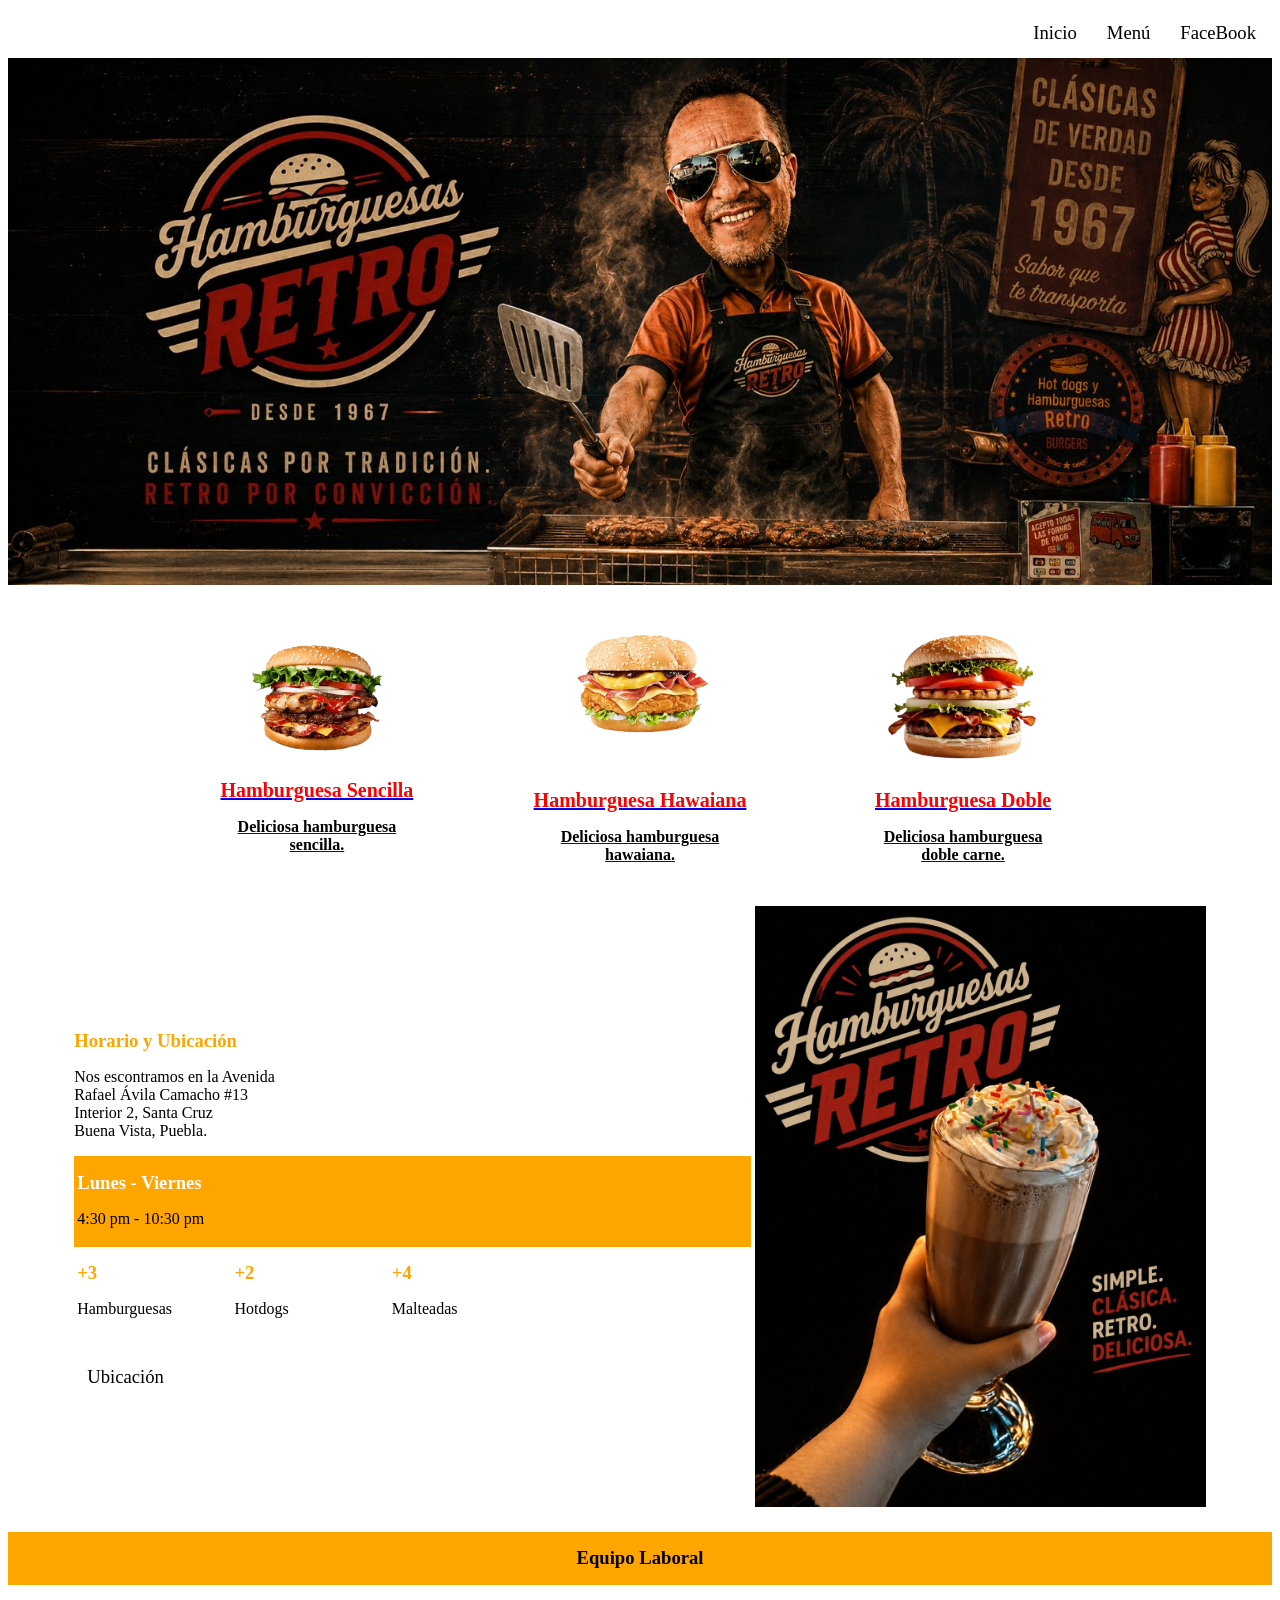
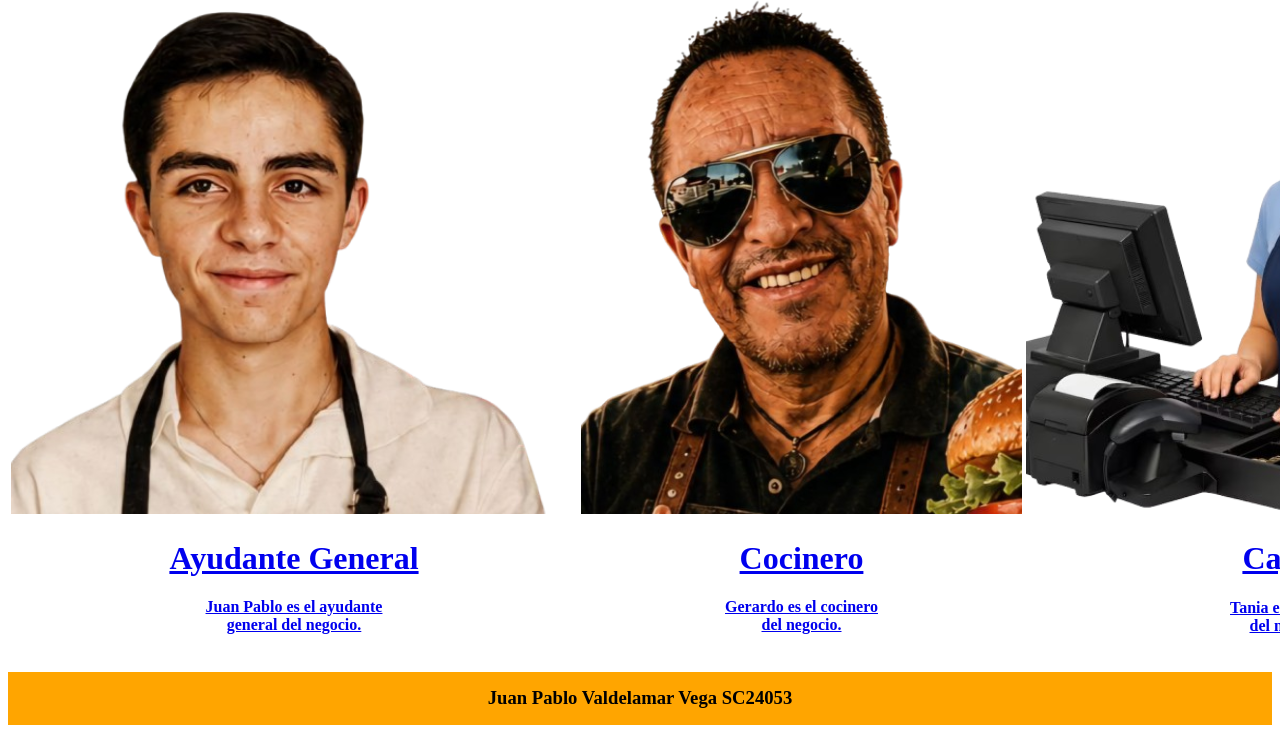
==== index.html @ c583d1f9 "Add files via upload" ====
<!DOCTYPE html>
<html>
<head>
	<meta charset="utf-8">
	<meta name="viewport" content="width=device-width, initial-scale=1">
	<title>Hamburgusas Retro</title>
	<link rel="icon" href="img/logo.png">
	<link rel = "stylesheet" type="text/css" href="estilos.css">
</head>
<body>
	<div id="encabezado">
		<table  align="right"> <!--barra de botones-->
			<tr>
				<th>
					<button id="inicio">Inicio</button>
				</th>
				<th>
					<a href="menu.html">
					<button id="menu">Menú</button>
				</th>
				<th>
					<a href="https://www.facebook.com/share/19niZVmmDp/" target="_blank">
					<button id="web">FaceBook</button>
				</a>
				</th>
			</tr>
		</table>
		<br>

		<!--Banner-->
		<a href="img/baner2.jpeg" target="_blank">
		<img class="personal" src="img/baner2.jpeg" width="100%" title="Hamburguesas Retro">
	</a>

	</div>

	<div id="cuerpo">
		<table align="center">
			<tr>
				<th>
					<a href="img/icono1.png" target="_blank">
					<img class="personal" src="img/icono1.1.png" title="Hamburguesa Sencilla">
					<h1>Hamburguesa Sencilla</h1>
					<p>Deliciosa hamburguesa<br>
					   sencilla. <!-- <a href="#">Leer más</a>--> </p>
					</a>
				</th>

				<th>
					<a href="img/hawai.jpg" target="_blank">
					<img class="personal"src="img/icono2.png" title="Hamburguesa Hawaiana">
					<h1>Hamburguesa Hawaiana</h1>
					<p>Deliciosa hamburguesa<br>
					   hawaiana.</p>
					</a>
				</th>

				<th>
					<a href="img/doble.jpg" target="_blank">
					<img class="personal" src="img/icono3.png" title="Hamburguesa Doble">
					<h1>Hamburguesa Doble</h1>
					<p>Deliciosa hamburguesa<br>
					   doble carne.</p>
					</a>
				</th>




			</tr>
		</table>

	</div>

	<div id="tabla3">
		<table width="90%" align="center">
			<tr>
				<td width="60%">
					<h1>Horario y Ubicación</h1>
					<p>Nos escontramos en la Avenida<br>
					   Rafael Ávila Camacho #13<br>
					   Interior 2, Santa Cruz<br>
					   Buena Vista, Puebla.</p>

					   <table bgcolor="orange" 
					   width="100%"> <!--Tabla Interna-->
					   	<tr>
					   		<td>
					   			<h1 style="color:white;">Lunes - Viernes</h1>
					   			<p>4:30 pm - 10:30 pm</p>
					   		</td>
					   	</tr>
					   </table><!--Cierre tabla Interna-->

					   <table width="70%"> <!--Tabla Interna 2-->
					   	<tr>
					   		<td width="33%">
					   			<h1>+3</h1>
					   			<p>Hamburguesas</p>

					   		</td>

					   		<td width="33%">
					   			<h1>+2</h1>
					   			<p>Hotdogs</p>

					   		</td>

					   		<td width="33%">
					   			<h1>+4</h1>
					   			<p>Malteadas</p>

					   		</td>

					   	</tr>
					   </table>
					   <br>
					   <a href="https://maps.app.goo.gl/AWx63VZxMYK41q9S9" target="_blank">
					   <button id="ubi">Ubicación</button>
					</a>

				</td>
				<th width="40%">
					<a href="img/mal.jpg" target="_blank">
					<img class="personal" src="img/mal.jpg" width="100%">
				</a>
				</th>
		</table>

		<br>

		 <table bgcolor="orange" width="100%">

		  	<tr>
					   		<td>
					   			<h1 style="color:black;" align="center">Equipo Laboral</h1>
					   			
					   		</td>
			</tr>
		</table>

		<table align="center">
			<tr>
				<th>
					<a href="img/ayudante.jpg" target="_blank">
					<img class="personal" src="img/ayudante.png" title="Ayudante General">
					<h1>Ayudante General</h1>
					<p>Juan Pablo es el ayudante<br>
					   general del negocio. <!-- <a href="#">Leer más</a>--> </p>
					</a>
				</th>

				<th>
					<a href="img/cocinero.jpg" target="_blank">
					<img class="personal" src="img/cocinero.png" title="Cocinero">
					<h1>Cocinero</h1>
					<p>Gerardo es el cocinero<br>
					   del negocio.</p>
					</a>
				</th>

				<th>
					<a href="img/caj.avif" target="_blank">
					<img class="personal"src="img/cajera.png" title="Cajera">
					<h1>Cajera</h1>
					<p>Tania es la cajera<br>
					   del negocio.</p>
					</a>
				</th>




			</tr>
		</table>

		<br>

		 <table bgcolor="orange" width="100%">

		  	<tr>
					   		<td>
					   			<h1 style="color:black;" align="center">Juan Pablo Valdelamar Vega SC24053</h1>
					   			
					   		</td>
			</tr>
		</table>



	</div>
	



</body>
</html>
---- estilos.css ----
#encabezado button {
	padding:10px 12px;
	font-size:14pt;
	color:black;
	font-family:calibri;
	border:1px solid white;
	cursor:pointer;
	background-color:white;
	transition:.3s;

}
#encabezado button:hover{
	border: 1px solid red;
	color:red;
}

#cuerpo table{
	width:80%;
	padding:20px;

}

#cuerpo table th{
	width:32%;

}
#cuerpo table th img{
	width:50%;
}



#cuerpo table th h1{
	color:red;
	font-family:Algerian;
	font-size:15pt;
}

#cuerpo table th p{
	color:black;
	font-family:Algerian;
	font-size:12pt;
}

#tabla3 table td h1{
	color:orange;
	font-family:Algerian;
	font-size:14pt;
}

#tabla3 table td p{
	font-family:Algerian;
}

#tabla3 button {
	padding:10px 12px;
	font-size:14pt;
	color:black;
	font-family:calibri;
	border:1px solid white;
	cursor:pointer;
	background-color:white;
	transition:.3s;

}
#tabla3 button:hover{
	border: 1px solid red;
	color:red;
}

.personal:hover {
	filter:sepia(60%);

	transition: filter .4s ease;
}
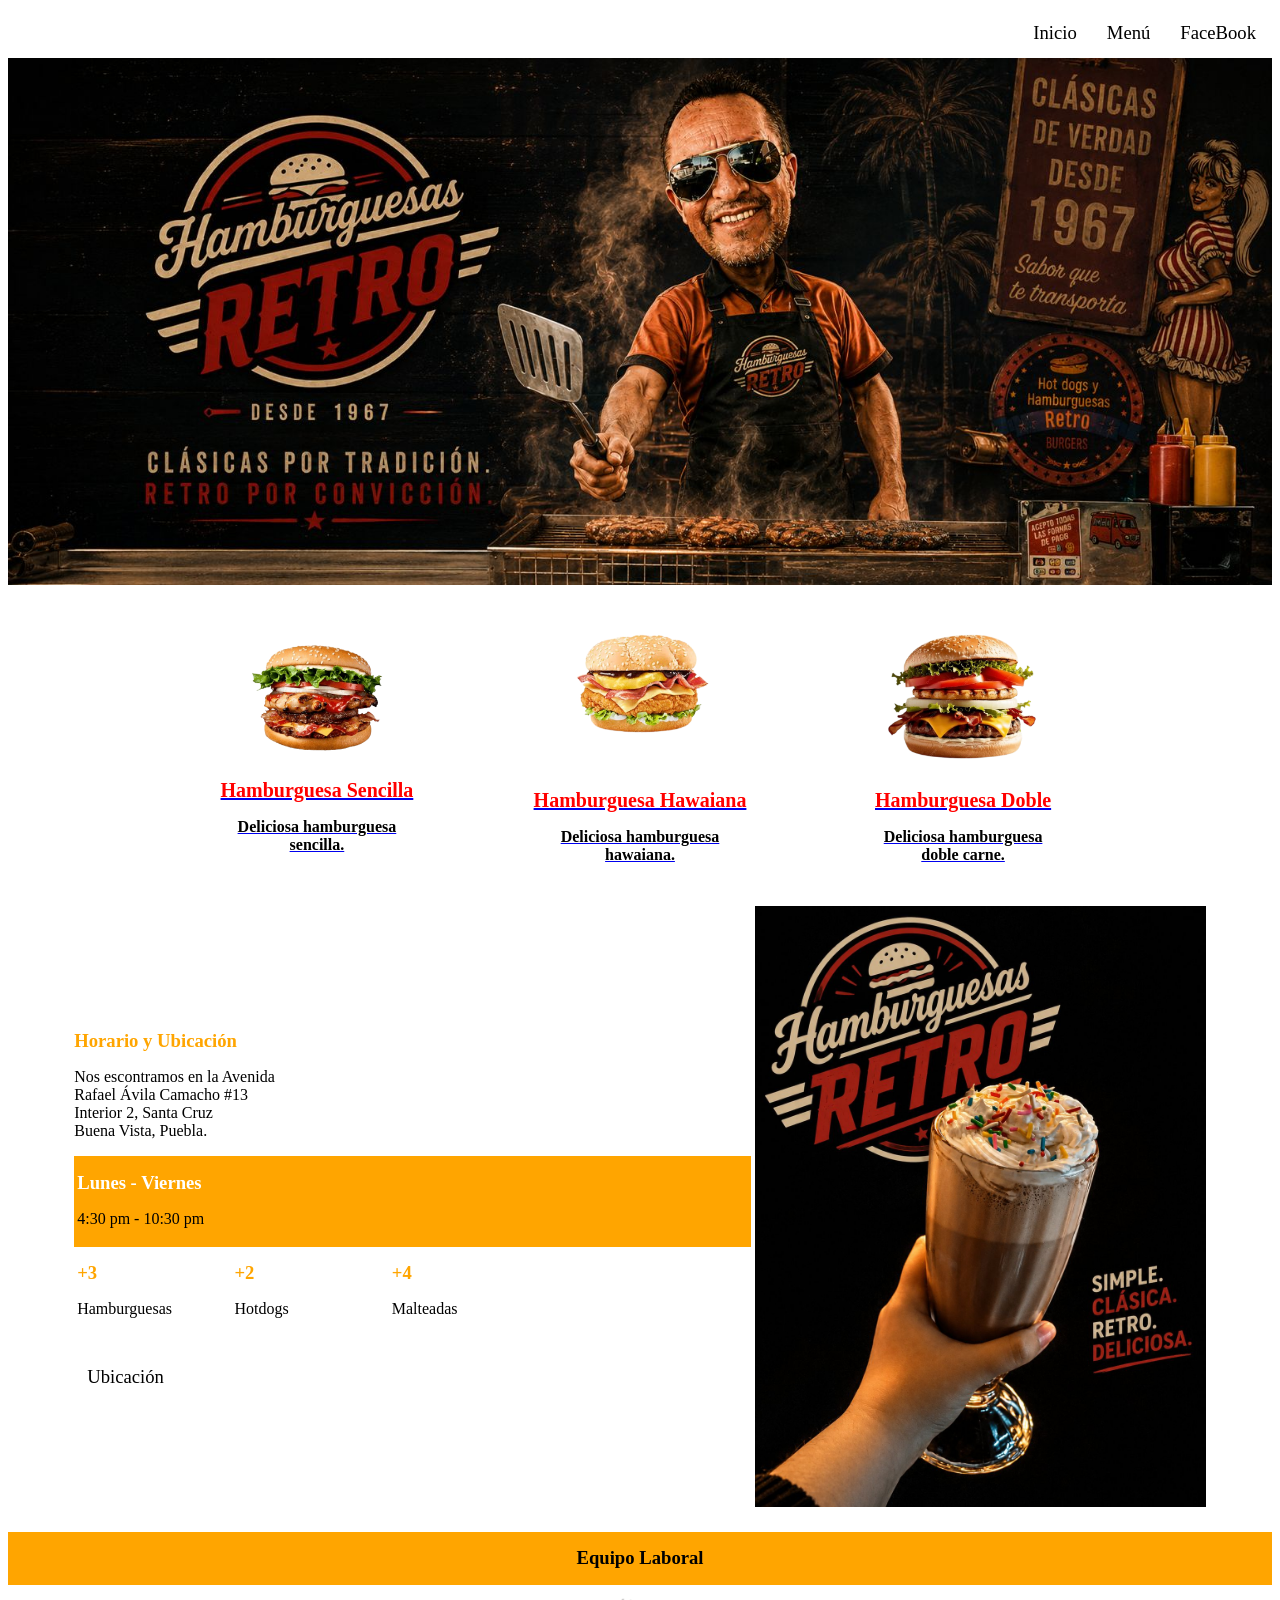
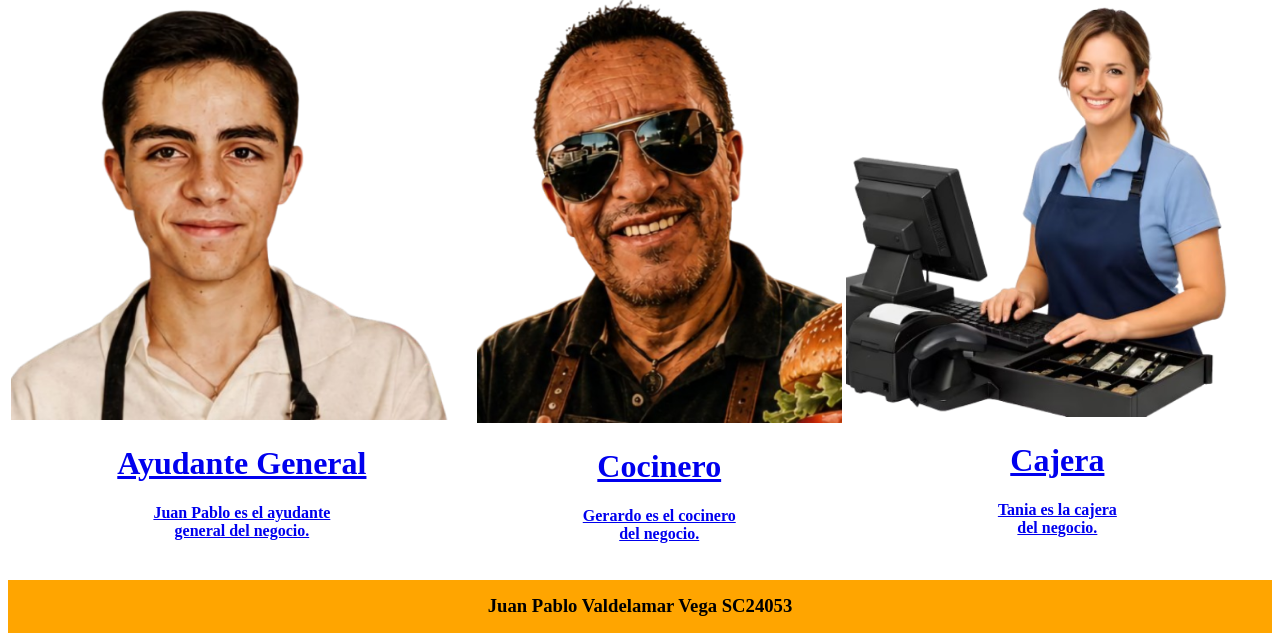
==== commit 43fa30f3: "Add files via upload" ====
--- a/index.html
+++ b/index.html
@@ -143,7 +143,7 @@
 			<tr>
 				<th>
 					<a href="img/ayudante.jpg" target="_blank">
-					<img class="personal" src="img/ayudante.png" title="Ayudante General">
+					<img class="personal" src="img/ayudante.png" title="Ayudante General" width="100%">
 					<h1>Ayudante General</h1>
 					<p>Juan Pablo es el ayudante<br>
 					   general del negocio. <!-- <a href="#">Leer más</a>--> </p>
@@ -152,7 +152,7 @@
 
 				<th>
 					<a href="img/cocinero.jpg" target="_blank">
-					<img class="personal" src="img/cocinero.png" title="Cocinero">
+					<img class="personal" src="img/cocinero.png" title="Cocinero" width="100%">
 					<h1>Cocinero</h1>
 					<p>Gerardo es el cocinero<br>
 					   del negocio.</p>
@@ -161,7 +161,7 @@
 
 				<th>
 					<a href="img/caj.avif" target="_blank">
-					<img class="personal"src="img/cajera.png" title="Cajera">
+					<img class="personal"src="img/cajera.png" title="Cajera" width="100%">
 					<h1>Cajera</h1>
 					<p>Tania es la cajera<br>
 					   del negocio.</p>
